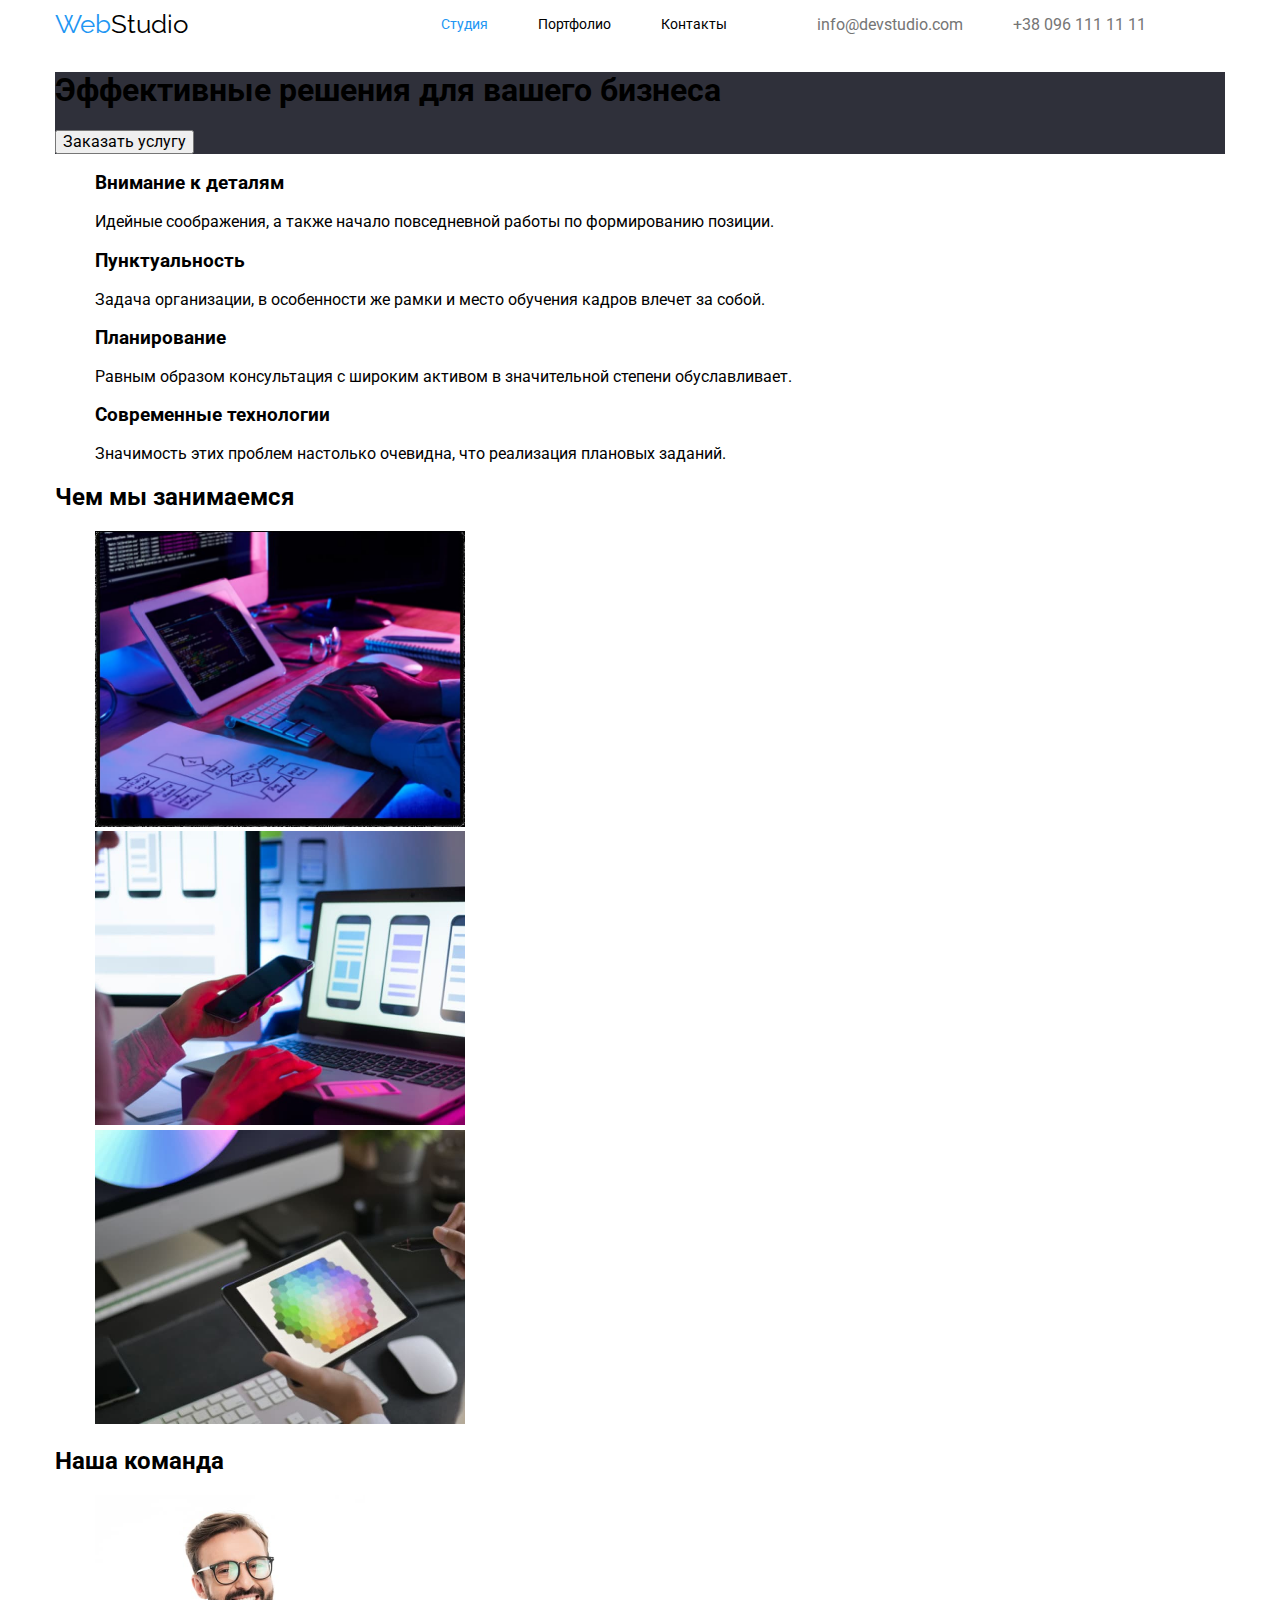
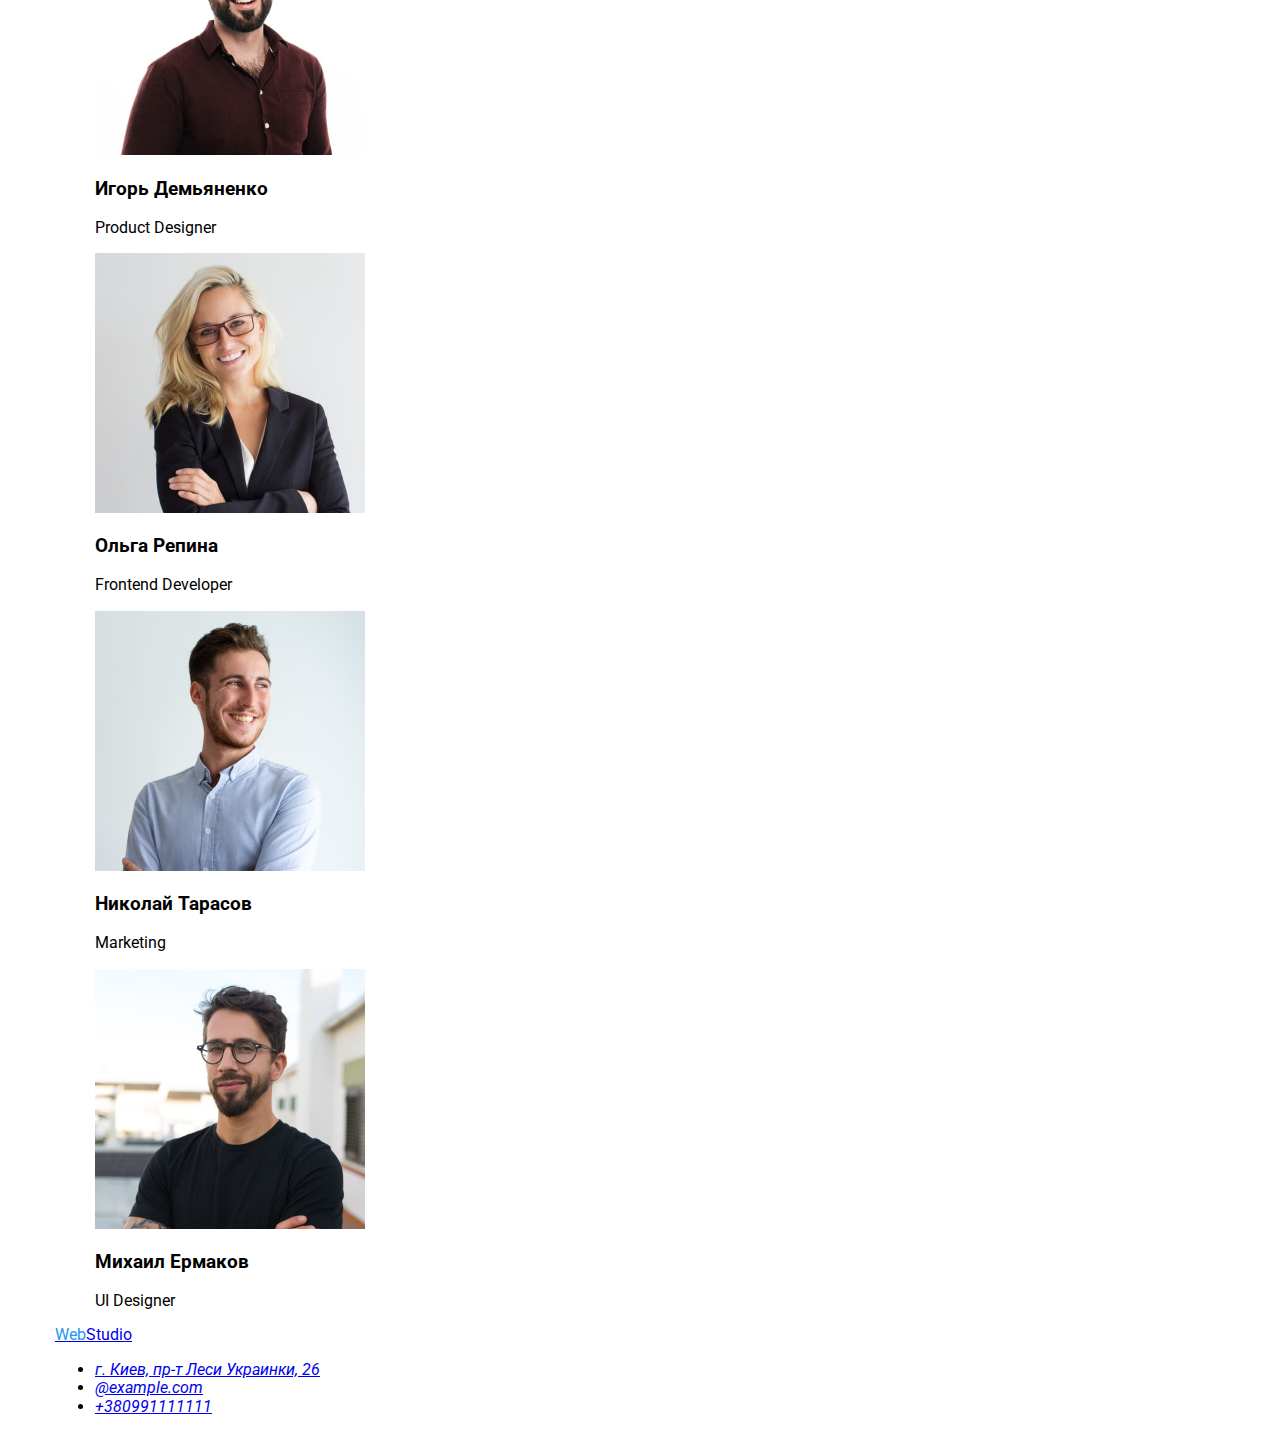
==== index.html @ a2ee6d4d "init" ====
<!DOCTYPE html>
<html lang="ru">
  <head>
    <meta charset="UTF-8" />
    <meta http-equiv="X-UA-Compatible" content="IE=edge" />
    <meta name="viewport" content="width=device-width, initial-scale=1.0" />
    <link rel="preconnect" href="https://fonts.googleapis.com">
    <link rel="preconnect" href="https://fonts.gstatic.com" crossorigin>
    <link href="https://fonts.googleapis.com/css2?family=Raleway:wght@700&family=Roboto:wght@400;500;700;900&display=swap" rel="stylesheet">
    <link rel="stylesheet" href="normalize.css">
    <link rel="stylesheet" href="style.css">
    <title>Document</title>
  </head>
  <body class="body">
    <header class="content header">
      <nav class="menu">
        <a href="/" class="header-logo" lang="en"><span class="web">Web</span>Studio</a>
        <ul class="menu-list">
          <li class="menu-item"><a href="#" class="menu-link active-link"> Студия </a></li>
          <li class="menu-item"><a href="portfolio.html" class="menu-link"> Портфолио </a></li>
          <li class="menu-item"><a href="#" class="menu-link"> Контакты </a></li>
        </ul>
      </nav>
      <ul class="header-contacts">
        <li>
          <a class="header-email" href="email:info@devstudio.com"
            >info@devstudio.com</a>
        </li>
        <li><a class="header-phone" href="tel:+380961111111">+38 096 111 11 11</a></li>
      </ul>
    </header>
    <main class="content">
      <section class="main">
        <!-- эффективные решения -->
        <h1 class="main-text">Эффективные решения для вашего бизнеса</h1>
        <button type="main-button" class="button">Заказать услугу</button>
      </section>
      <section class="info">
        <!-- наши особенности -->
        <h2 class="visually-hidden ">Наши особенности</h2>
        <ul class="list-style">
          <li>
            <h3 class="title">Внимание к деталям</h3>
            <p class="text">
              Идейные соображения, а также начало повседневной работы по
              формированию позиции.
            </p>
          </li>
          <li>
            <h3 class="title">Пунктуальность</h3>
            <p class="text">
              Задача организации, в особенности же рамки и место обучения кадров
              влечет за собой.
            </p>
          </li>
          <li>
            <h3 class="title">Планирование</h3>
            <p class="text">
              Равным образом консультация с широким активом в значительной
              степени обуславливает.
            </p>
          </li>
          <li>
            <h3 class="title">Современные технологии</h3>
            <p class="text">
              Значимость этих проблем настолько очевидна, что реализация
              плановых заданий.
            </p>
          </li>
        </ul>
      </section>
      <section class="our-work">
        <!-- чем мы занимаемся -->
        <h2 class="work">Чем мы занимаемся</h2>
        <ul class="list-style">
          <li>
            <img
              class="computer"
              src="img/box1.jpg"
              alt="computer"
              width="370"
            />
          </li>
          <li>
            <img
              class="mobile-phone"
              src="img/box2.jpg"
              alt="mobile phone"
              width="370"
            />
          </li>
          <li>
            <img class="tablet" src="img/box3.jpg" alt="tablet" width="370" />
          </li>
        </ul>
      </section>
      <!-- наша команда -->
      <section class="team">
        <h2 class="our_team">Наша команда</h2>
        <ul class="list-style">
          <li>
            <img
              class="Igor"
              src="img/Igor.jpg"
              alt="Product Designer"
              width="270"
            />
            <h3 class="Igor1">Игорь Демьяненко</h3>
            <p lang="en">Product Designer</p>
          </li>
          <li>
            <img
              class="olga"
              src="img/olga.jpg"
              alt="Frontend Developer"
              width="270"/>
            <h3 class="olga1">Ольга Репина</h3>
            <p lang="en">Frontend Developer</p>
          </li>
          <li>
            <img
              class="Nikolas"
              src="img/Nikolas.jpg"
              alt="Marketing"
              width="270"/>
            <h3 class="Nikolas1">Николай Тарасов</h3>
            <p lang="en">Marketing</p>
          </li>
          <li>
            <img
              class="Michael"
              src="img/Michael.jpg"
              alt="UI Designer"
              width="270"/>
            <h3 class="Michael">Михаил Ермаков</h3>
            <p lang="en">UI Designer</p>
          </li>
        </ul>
      </section>
    </main>
    <footer class="content">
      <a lang="en" class="footer-logo"  href="/"> <span class="web">Web</span>Studio</a>
      <address class="footer-contacts">
        <ul>
          <li>
            <a href="address:https://goo.gl/maps/3wWrW1jnmSyknJgN6">г. Киев, пр-т Леси Украинки, 26</a>
          </li>
          <li><a href="email:@example.com">@example.com</a></li>
          <li><a href="tel:+380991111111">+380991111111</a></li>
        </ul>
      </address>
    </footer>
  </body>
</html>
---- style.css ----
/* переменные */
:root {
 --primary-color: #000000;
 --secondory-color: #FFFFFF;
 --third-color: #2F303A;
 --text-main-color:#212121;
 --text-secondary-color:#757575;
 --accent-color: #2196F3; 
 --secondary-font: "raleway";  
 /* --normal-font: 400; */
 --medium-font: 500;
 --bold-font: 700;
 --bolder-font: 900;
 --primary-font-size: 16px;
 --secondary-font-size: 14px;
}
/* сенантичекое скрытие элементов */
.visually-hidden {
    position: absolute;
    white-space: nowrap;
    width: 1px;
    height: 1px;
    overflow: hidden;
    border: 0;
    padding: 0;
    clip: rect(0 0 0 0);
    clip-path: inset(50%);
    margin: -1px;
  }
  .list-style{
    list-style: none;
  }
  .item-centr{
   align-items: center;
  }

  /* main data */
.body {
  font-family: "roboto", sans-serif;
  background-color: #FFFFFF;
  }
.content{
  width: 1170px;
  margin: 0 auto;
}

/* header */
.header,.menu {
  display: flex;
  align-items: center;
}
.header-logo{
text-decoration: none;
color: var(--primary-color);
font-family: "raleway";
font-size: 26px;
margin-right: 93px;
}
.web{
color: var(--accent-color);
}
.menu-list{
  list-style: none;
  display: flex;
}

.menu-item{
  font-family: var(--primary-color);
  font-size: var(--secondary-font-size);
  Line-height: 1.14;
  margin-right: 50px;
}
.menu-list:last-child{
  margin-right: 0;
  margin-left: 120px;
}

.menu-link{
  color: var(--primary-color);
  text-decoration: none;
}
.active-link{
color: var(--accent-color);
}

.header-contacts{
  list-style: none;
  display: flex;
  align-items: center;
}
.header-email,.header-phone{
 text-decoration: none;
 color: var(--text-secondary-color);
}
.header-email:hover{
color: var(--accent-color);
}
.header-phone:hover{
  color: var(--accent-color);
}
.header-email{
  margin-right: 50px;
}
/* main */
/* <!--эффективные решения --> */
.main{
background-color: var(--third-color);
width: 1600px 600px;
}
.main-text{
  align-items: center;
}
/* наши особенности */
/* чем мы занимаемся */
/* наша команда */

/* footer */

/* portgolio */
/* main */
/* навигация кнопки */
/* наши работы */
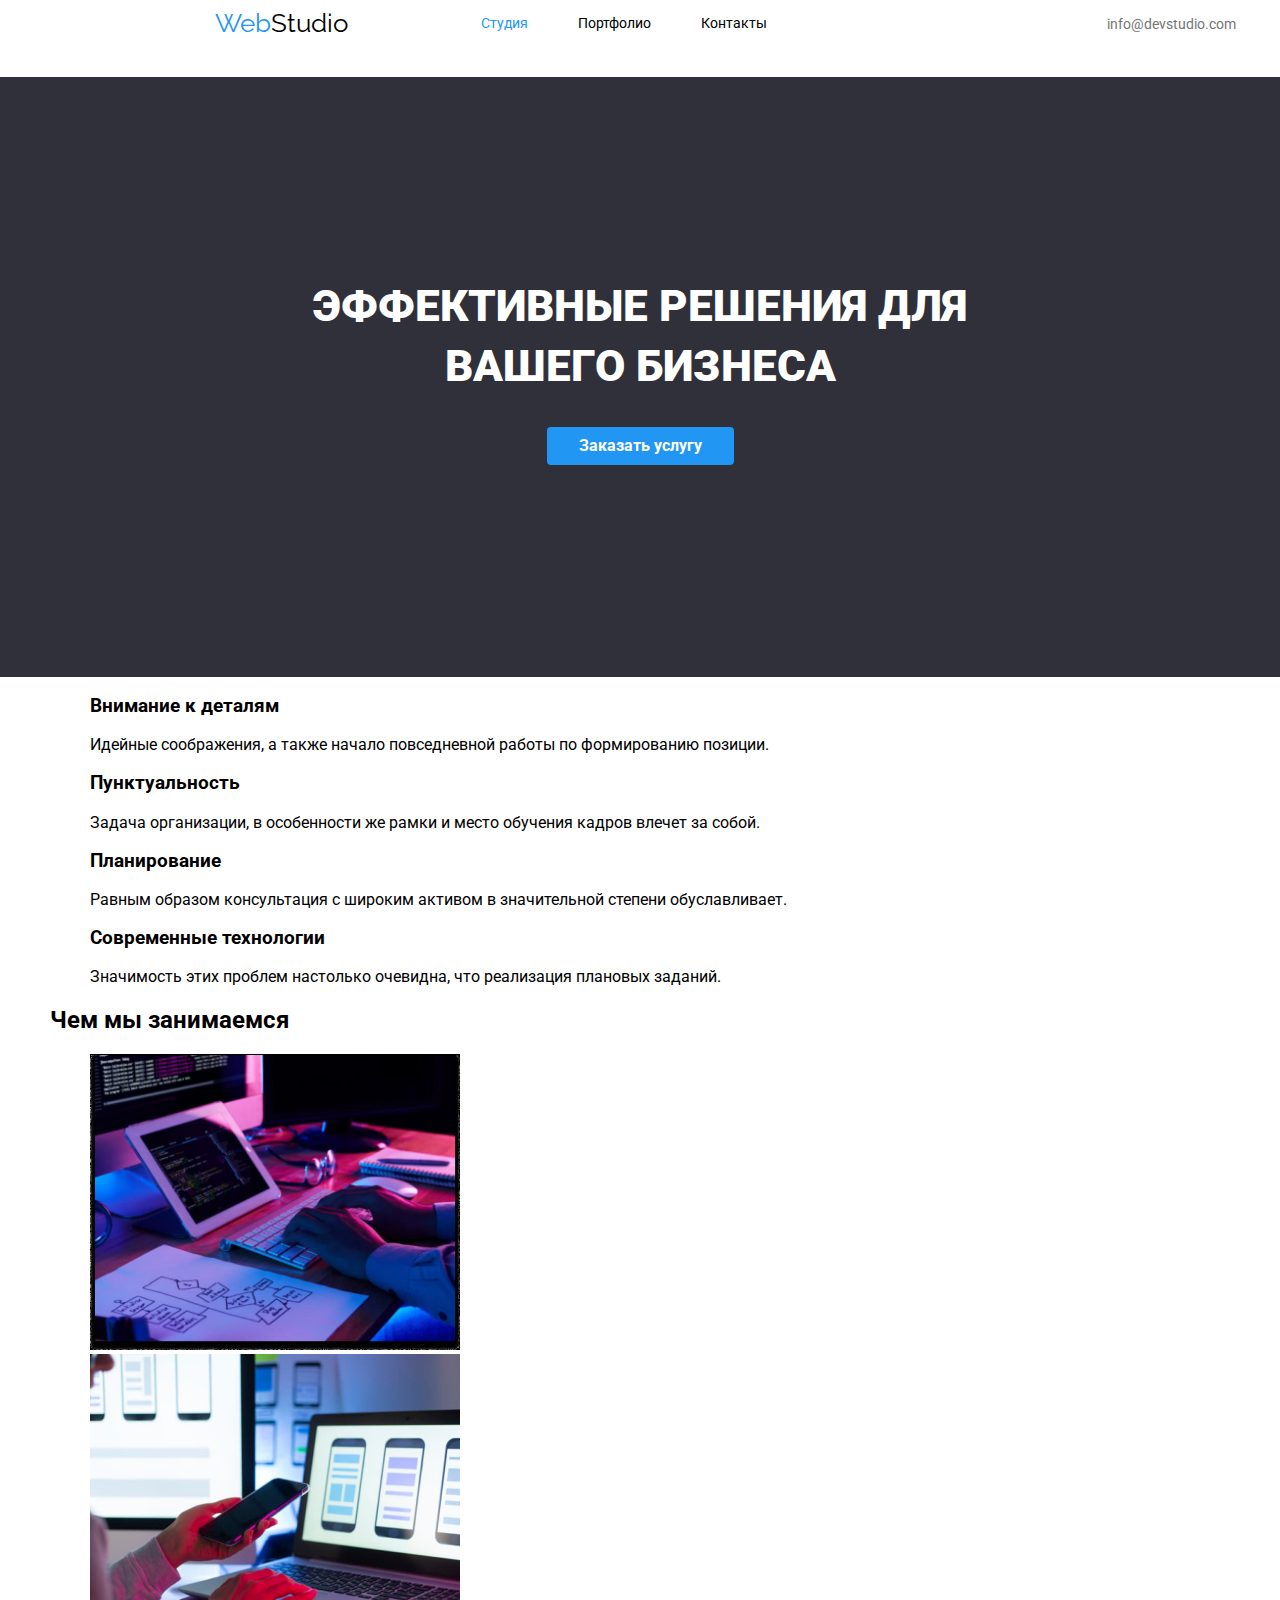
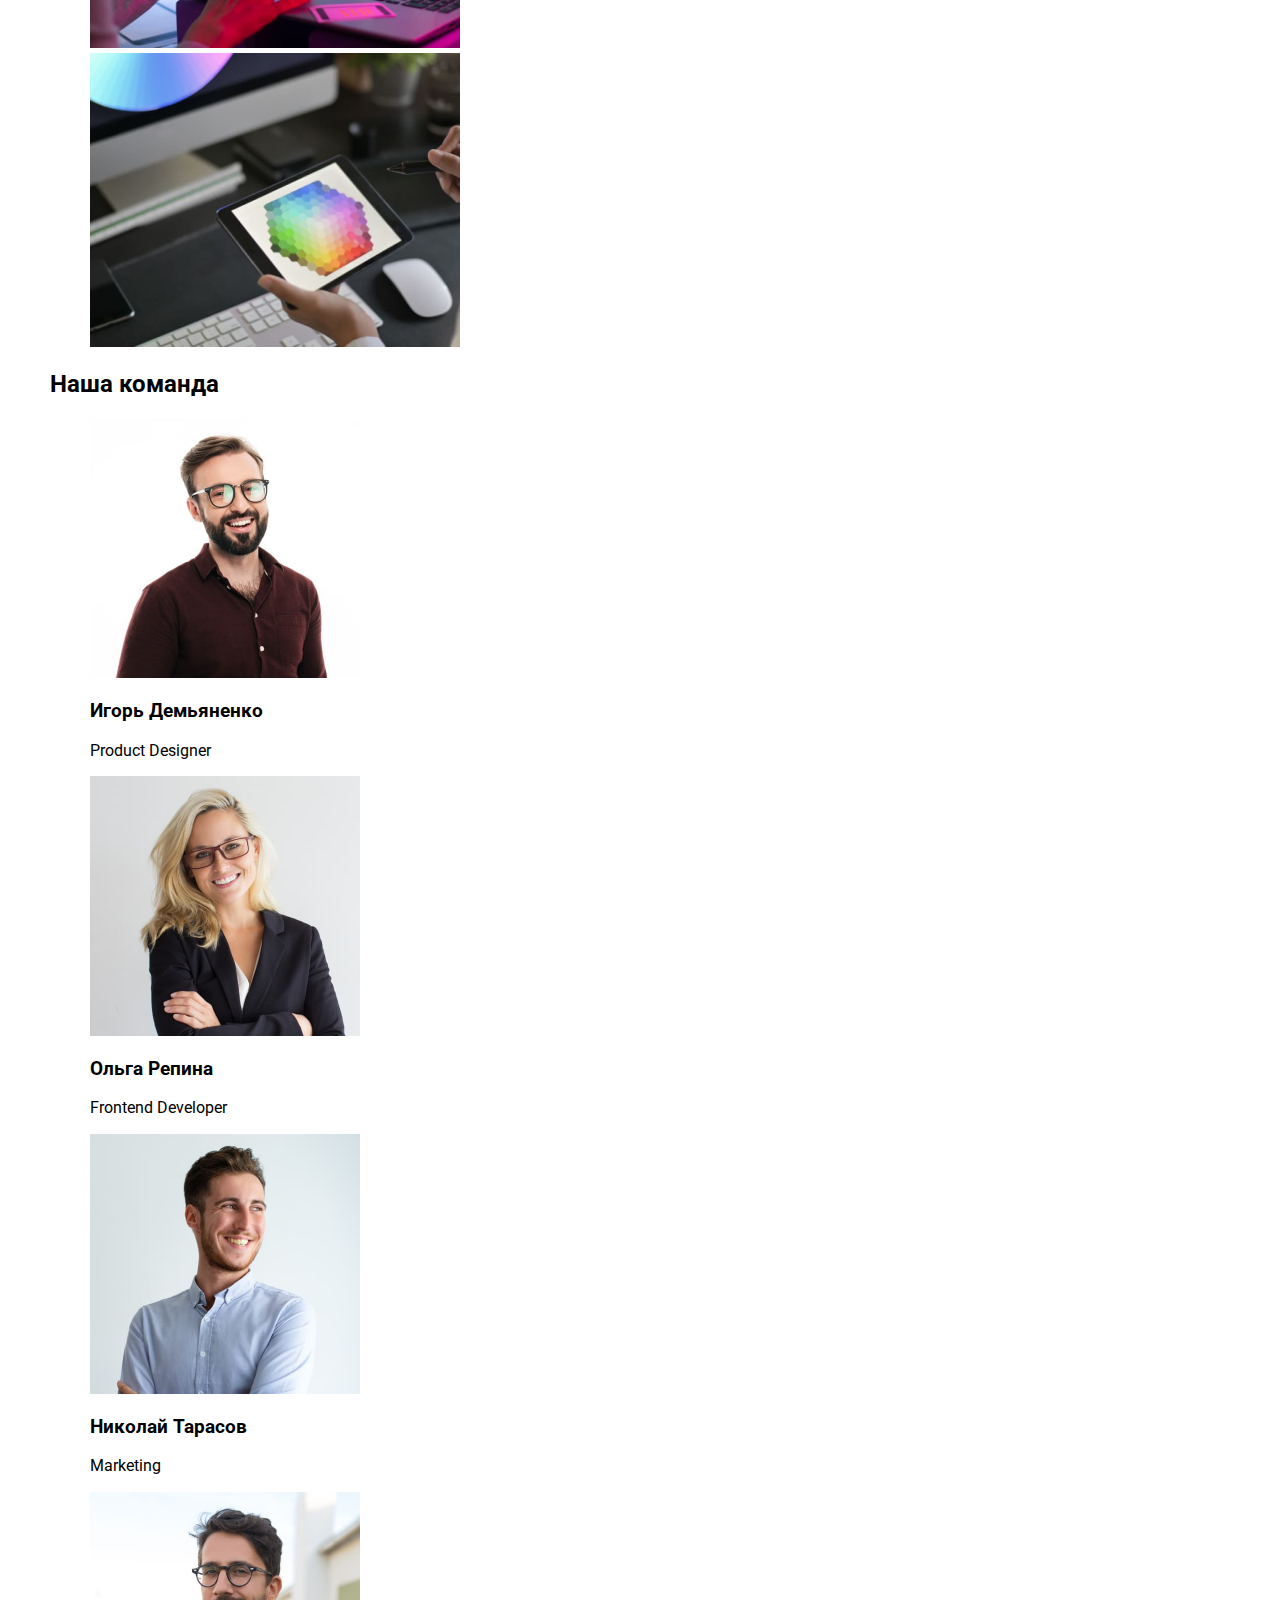
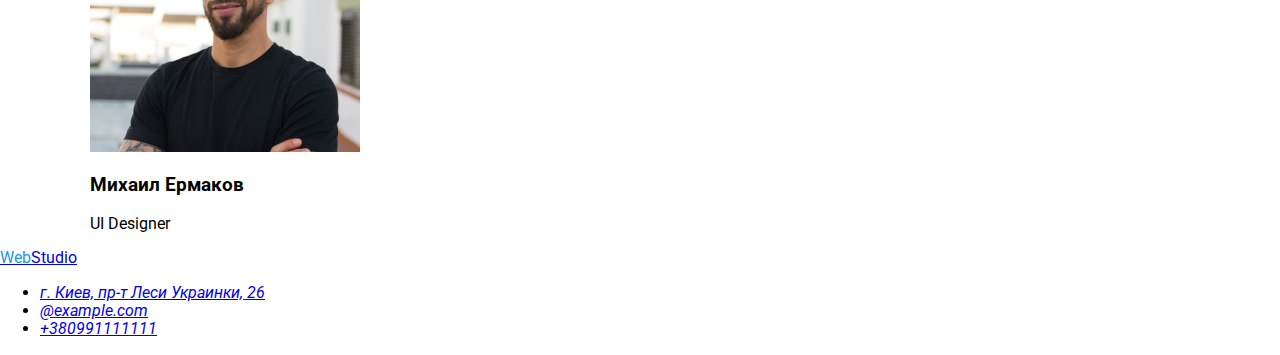
==== commit 15d77a1f: "changes" ====
--- a/index.html
+++ b/index.html
@@ -12,7 +12,7 @@
     <title>Document</title>
   </head>
   <body class="body">
-    <header class="content header">
+    <header class="header">
       <nav class="menu">
         <a href="/" class="header-logo" lang="en"><span class="web">Web</span>Studio</a>
         <ul class="menu-list">
@@ -29,13 +29,13 @@
         <li><a class="header-phone" href="tel:+380961111111">+38 096 111 11 11</a></li>
       </ul>
     </header>
-    <main class="content">
+    <main>
       <section class="main">
         <!-- эффективные решения -->
-        <h1 class="main-text">Эффективные решения для вашего бизнеса</h1>
-        <button type="main-button" class="button">Заказать услугу</button>
+        <h1 class="main-text">ЭФФЕКТИВНЫЕ РЕШЕНИЯ ДЛЯ ВАШЕГО БИЗНЕСА</h1>
+        <button type="button" class="button">Заказать услугу</button>
       </section>
-      <section class="info">
+      <section class="info content">
         <!-- наши особенности -->
         <h2 class="visually-hidden ">Наши особенности</h2>
         <ul class="list-style">
@@ -69,7 +69,7 @@
           </li>
         </ul>
       </section>
-      <section class="our-work">
+      <section class="our-work content">
         <!-- чем мы занимаемся -->
         <h2 class="work">Чем мы занимаемся</h2>
         <ul class="list-style">
@@ -95,7 +95,7 @@
         </ul>
       </section>
       <!-- наша команда -->
-      <section class="team">
+      <section class="team content">
         <h2 class="our_team">Наша команда</h2>
         <ul class="list-style">
           <li>
@@ -138,7 +138,7 @@
         </ul>
       </section>
     </main>
-    <footer class="content">
+    <footer class="footer">
       <a lang="en" class="footer-logo"  href="/"> <span class="web">Web</span>Studio</a>
       <address class="footer-contacts">
         <ul>
--- a/style.css
+++ b/style.css
@@ -42,7 +42,7 @@
   background-color: #FFFFFF;
   }
 .content{
-  width: 1170px;
+  width: 1180px;
   margin: 0 auto;
 }
 
@@ -51,12 +51,16 @@
   display: flex;
   align-items: center;
 }
+.header{
+width: 1600px;
+/* padding-right: 215px; */
+}
 .header-logo{
 text-decoration: none;
 color: var(--primary-color);
 font-family: "raleway";
 font-size: 26px;
-margin-right: 93px;
+padding-left: 215px;
 }
 .web{
 color: var(--accent-color);
@@ -74,7 +78,7 @@
 }
 .menu-list:last-child{
   margin-right: 0;
-  margin-left: 120px;
+  margin-left: 93px;
 }
 
 .menu-link{
@@ -89,6 +93,7 @@
   list-style: none;
   display: flex;
   align-items: center;
+  font-size: var(--secondary-font-size);
 }
 .header-email,.header-phone{
  text-decoration: none;
@@ -102,16 +107,51 @@
 }
 .header-email{
   margin-right: 50px;
+  margin-left: 250px;
+}
+.header-phone{
+font-weight: var(--medium-font);
 }
 /* main */
 /* <!--эффективные решения --> */
 .main{
 background-color: var(--third-color);
-width: 1600px 600px;
+width: auto;
+height: 600px;
+}
+.main{
+  text-align: center
 }
 .main-text{
-  align-items: center;
+color: var(--secondory-color);
+font-weight: var(--bolder-font);
+line-height: 1.36;
+font-size: 44px;
+width: 696px;
+margin-right: auto;
+margin-left: auto;
+margin-bottom: 30px;
+padding-top: 200px;
 }
+.button{
+  background-color: var(--accent-color);
+  color: var(--secondory-color);
+  border: none;
+  border-radius: 4px;
+  text-align: center;
+  font-weight: bold;
+  padding: 10px 32px;
+  cursor: pointer;
+}
+.button:hover{
+background-color: var(--secondory-color);
+color: var(--primary-color);
+border: 1px solid var(--primary-color);
+}
+/* .button{
+box-shadow:4px 4px 4px 4px #2196F3 ;
+} */
+
 /* наши особенности */
 /* чем мы занимаемся */
 /* наша команда */
@@ -119,6 +159,25 @@
 /* footer */
 
 /* portgolio */
-/* main */
 /* навигация кнопки */
+.menu-button{
+  margin-right: 280px;
+  margin-left: 280px;
+  margin-bottom: 34px;
+  padding-top: 94px;
+}
+.blue-button{
+background-color: var(--accent-color);
+color: var(--secondory-color);
+border: none;
+padding: 6px 22px;
+border-radius: 4px;
+cursor: pointer;
+}
+.blue-button:hover{
+background-color: var(--secondory-color);
+color: var(--primary-color);
+border: 1px solid var(--primary-color);
+}
+
 /* наши работы */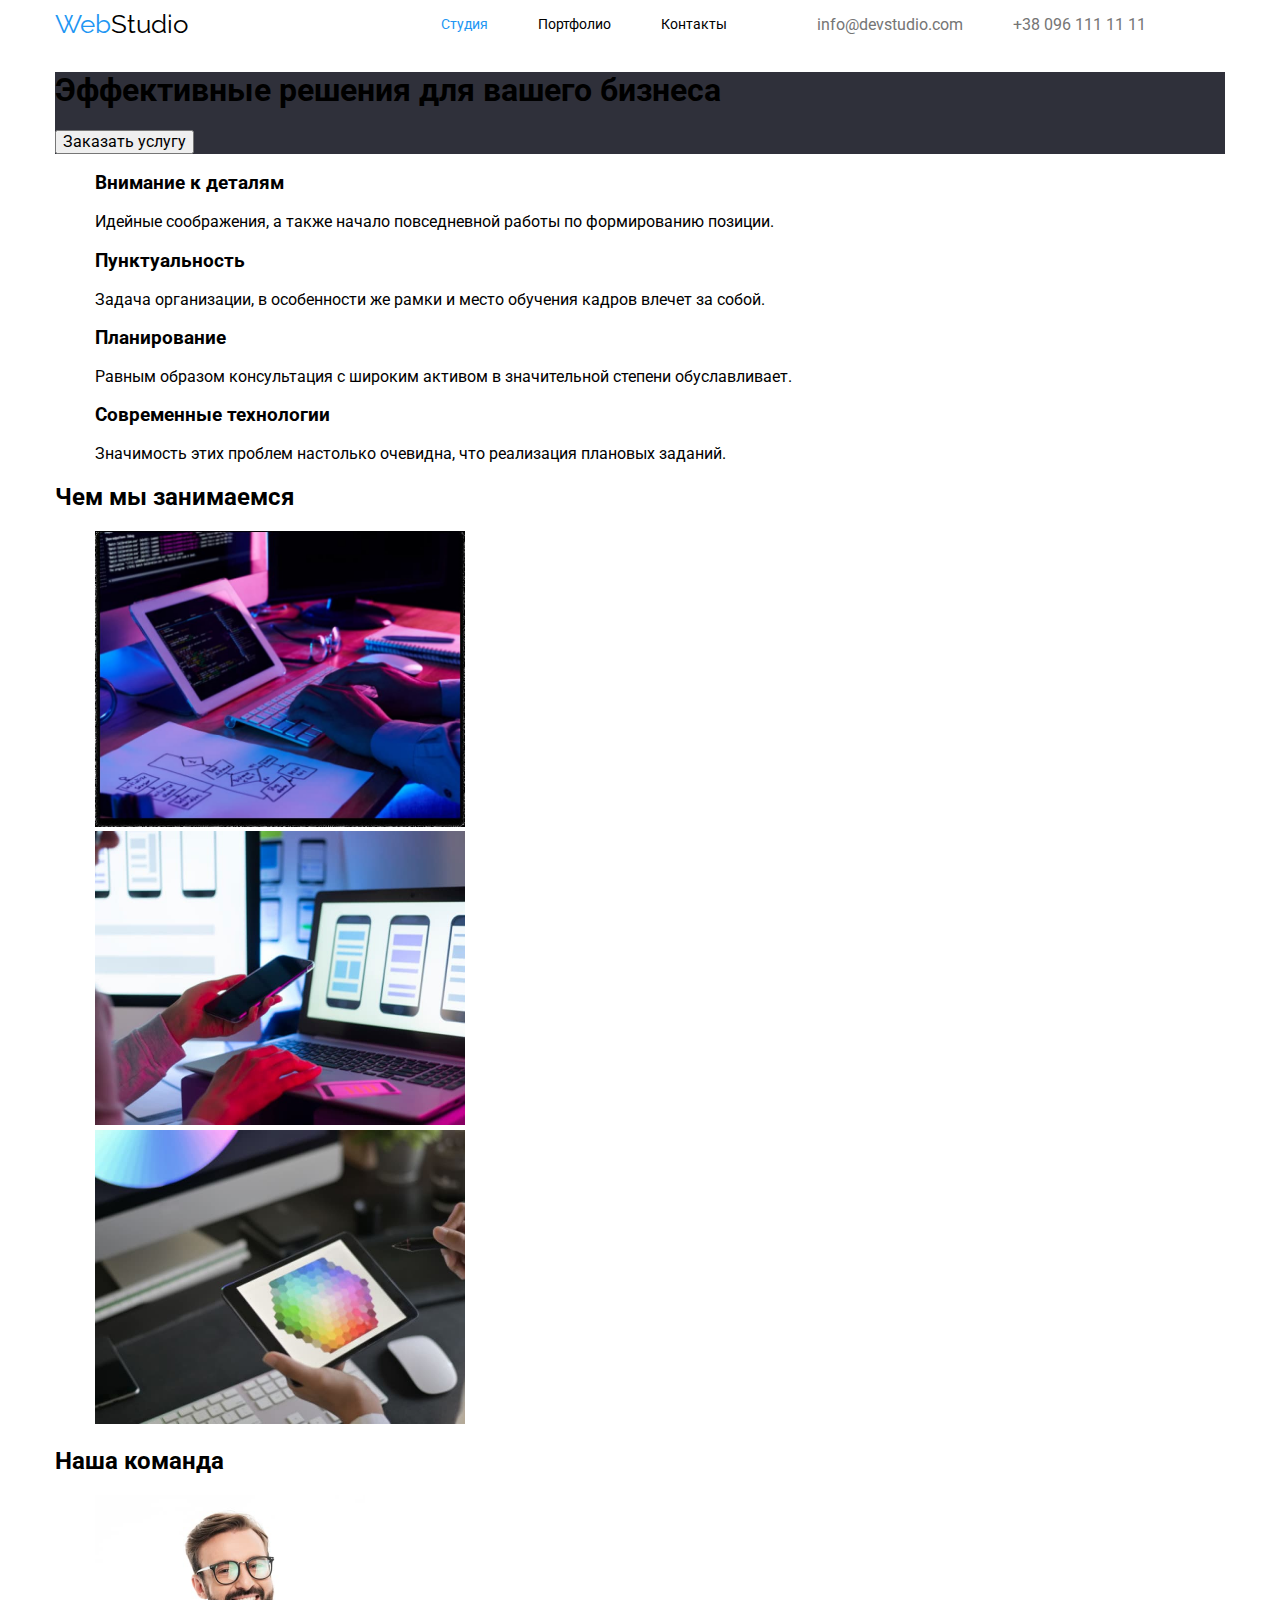
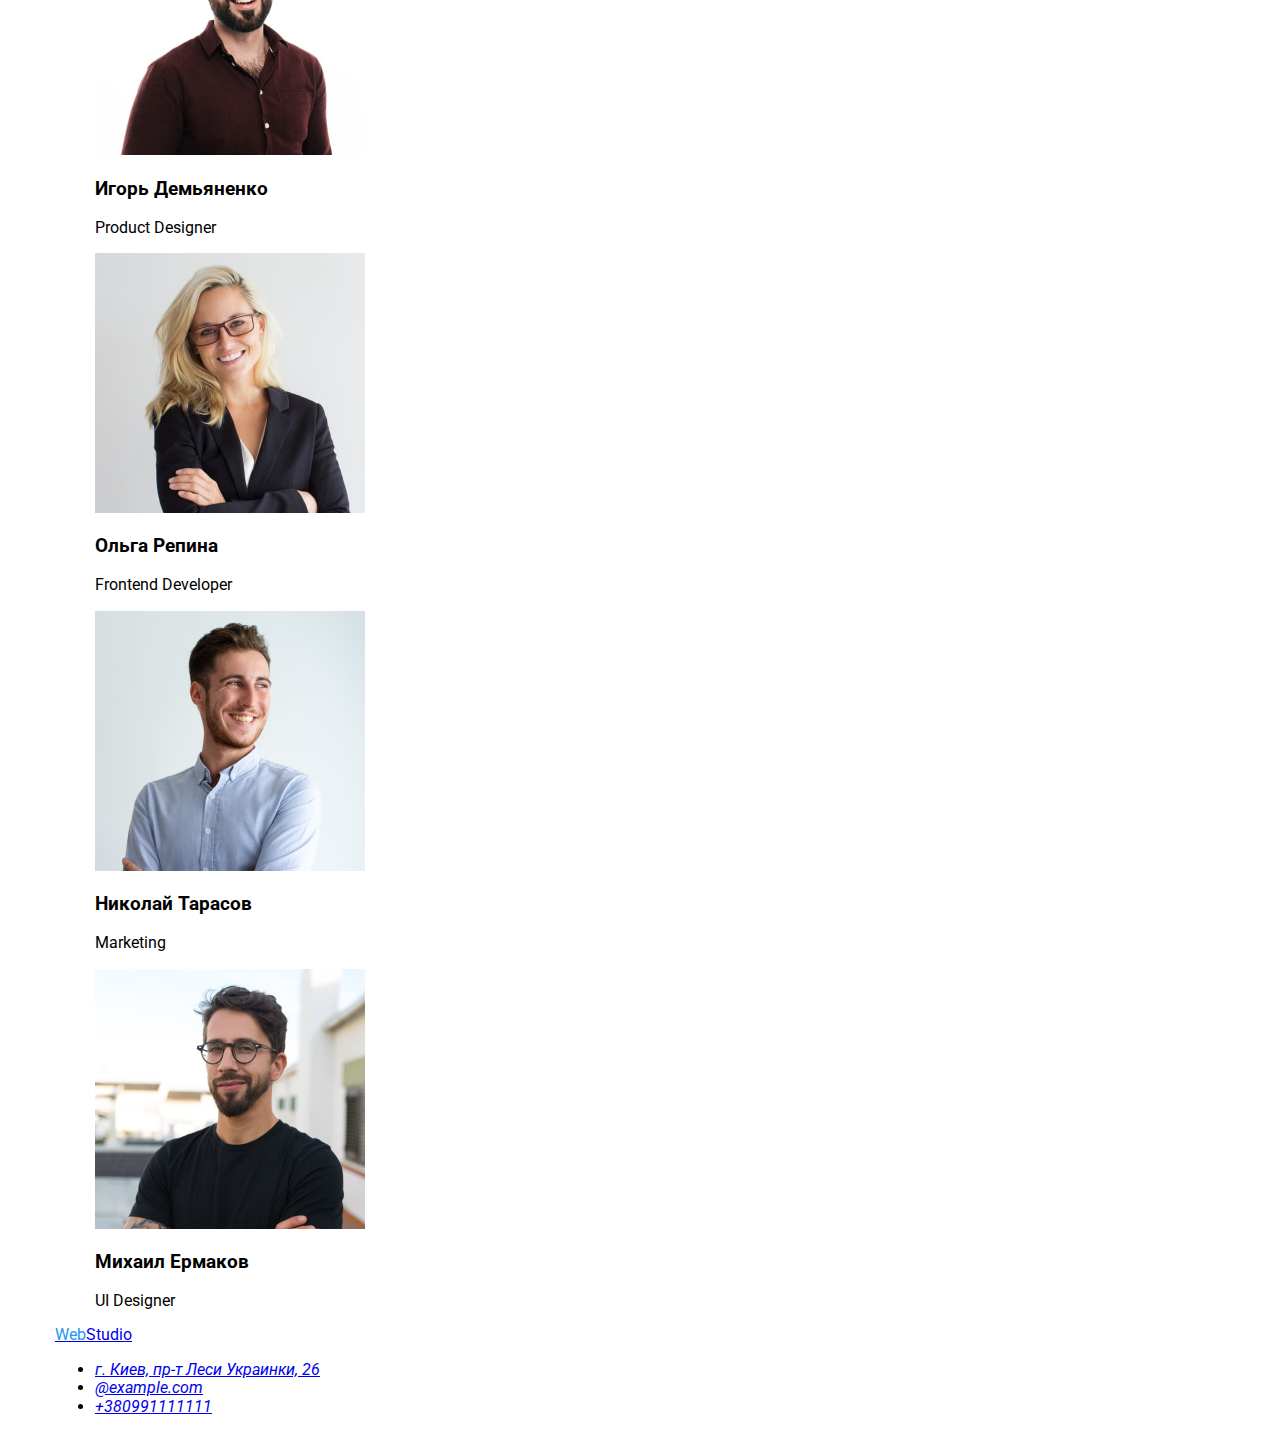
==== commit 282e5fab: "Revert " changes"" ====
--- a/index.html
+++ b/index.html
@@ -12,7 +12,7 @@
     <title>Document</title>
   </head>
   <body class="body">
-    <header class="header">
+    <header class="content header">
       <nav class="menu">
         <a href="/" class="header-logo" lang="en"><span class="web">Web</span>Studio</a>
         <ul class="menu-list">
@@ -29,13 +29,13 @@
         <li><a class="header-phone" href="tel:+380961111111">+38 096 111 11 11</a></li>
       </ul>
     </header>
-    <main>
+    <main class="content">
       <section class="main">
         <!-- эффективные решения -->
-        <h1 class="main-text">ЭФФЕКТИВНЫЕ РЕШЕНИЯ ДЛЯ ВАШЕГО БИЗНЕСА</h1>
-        <button type="button" class="button">Заказать услугу</button>
+        <h1 class="main-text">Эффективные решения для вашего бизнеса</h1>
+        <button type="main-button" class="button">Заказать услугу</button>
       </section>
-      <section class="info content">
+      <section class="info">
         <!-- наши особенности -->
         <h2 class="visually-hidden ">Наши особенности</h2>
         <ul class="list-style">
@@ -69,7 +69,7 @@
           </li>
         </ul>
       </section>
-      <section class="our-work content">
+      <section class="our-work">
         <!-- чем мы занимаемся -->
         <h2 class="work">Чем мы занимаемся</h2>
         <ul class="list-style">
@@ -95,7 +95,7 @@
         </ul>
       </section>
       <!-- наша команда -->
-      <section class="team content">
+      <section class="team">
         <h2 class="our_team">Наша команда</h2>
         <ul class="list-style">
           <li>
@@ -138,7 +138,7 @@
         </ul>
       </section>
     </main>
-    <footer class="footer">
+    <footer class="content">
       <a lang="en" class="footer-logo"  href="/"> <span class="web">Web</span>Studio</a>
       <address class="footer-contacts">
         <ul>
--- a/style.css
+++ b/style.css
@@ -42,7 +42,7 @@
   background-color: #FFFFFF;
   }
 .content{
-  width: 1180px;
+  width: 1170px;
   margin: 0 auto;
 }
 
@@ -51,16 +51,12 @@
   display: flex;
   align-items: center;
 }
-.header{
-width: 1600px;
-/* padding-right: 215px; */
-}
 .header-logo{
 text-decoration: none;
 color: var(--primary-color);
 font-family: "raleway";
 font-size: 26px;
-padding-left: 215px;
+margin-right: 93px;
 }
 .web{
 color: var(--accent-color);
@@ -78,7 +74,7 @@
 }
 .menu-list:last-child{
   margin-right: 0;
-  margin-left: 93px;
+  margin-left: 120px;
 }
 
 .menu-link{
@@ -93,7 +89,6 @@
   list-style: none;
   display: flex;
   align-items: center;
-  font-size: var(--secondary-font-size);
 }
 .header-email,.header-phone{
  text-decoration: none;
@@ -107,51 +102,16 @@
 }
 .header-email{
   margin-right: 50px;
-  margin-left: 250px;
-}
-.header-phone{
-font-weight: var(--medium-font);
 }
 /* main */
 /* <!--эффективные решения --> */
 .main{
 background-color: var(--third-color);
-width: auto;
-height: 600px;
-}
-.main{
-  text-align: center
+width: 1600px 600px;
 }
 .main-text{
-color: var(--secondory-color);
-font-weight: var(--bolder-font);
-line-height: 1.36;
-font-size: 44px;
-width: 696px;
-margin-right: auto;
-margin-left: auto;
-margin-bottom: 30px;
-padding-top: 200px;
+  align-items: center;
 }
-.button{
-  background-color: var(--accent-color);
-  color: var(--secondory-color);
-  border: none;
-  border-radius: 4px;
-  text-align: center;
-  font-weight: bold;
-  padding: 10px 32px;
-  cursor: pointer;
-}
-.button:hover{
-background-color: var(--secondory-color);
-color: var(--primary-color);
-border: 1px solid var(--primary-color);
-}
-/* .button{
-box-shadow:4px 4px 4px 4px #2196F3 ;
-} */
-
 /* наши особенности */
 /* чем мы занимаемся */
 /* наша команда */
@@ -159,25 +119,6 @@
 /* footer */
 
 /* portgolio */
+/* main */
 /* навигация кнопки */
-.menu-button{
-  margin-right: 280px;
-  margin-left: 280px;
-  margin-bottom: 34px;
-  padding-top: 94px;
-}
-.blue-button{
-background-color: var(--accent-color);
-color: var(--secondory-color);
-border: none;
-padding: 6px 22px;
-border-radius: 4px;
-cursor: pointer;
-}
-.blue-button:hover{
-background-color: var(--secondory-color);
-color: var(--primary-color);
-border: 1px solid var(--primary-color);
-}
-
 /* наши работы */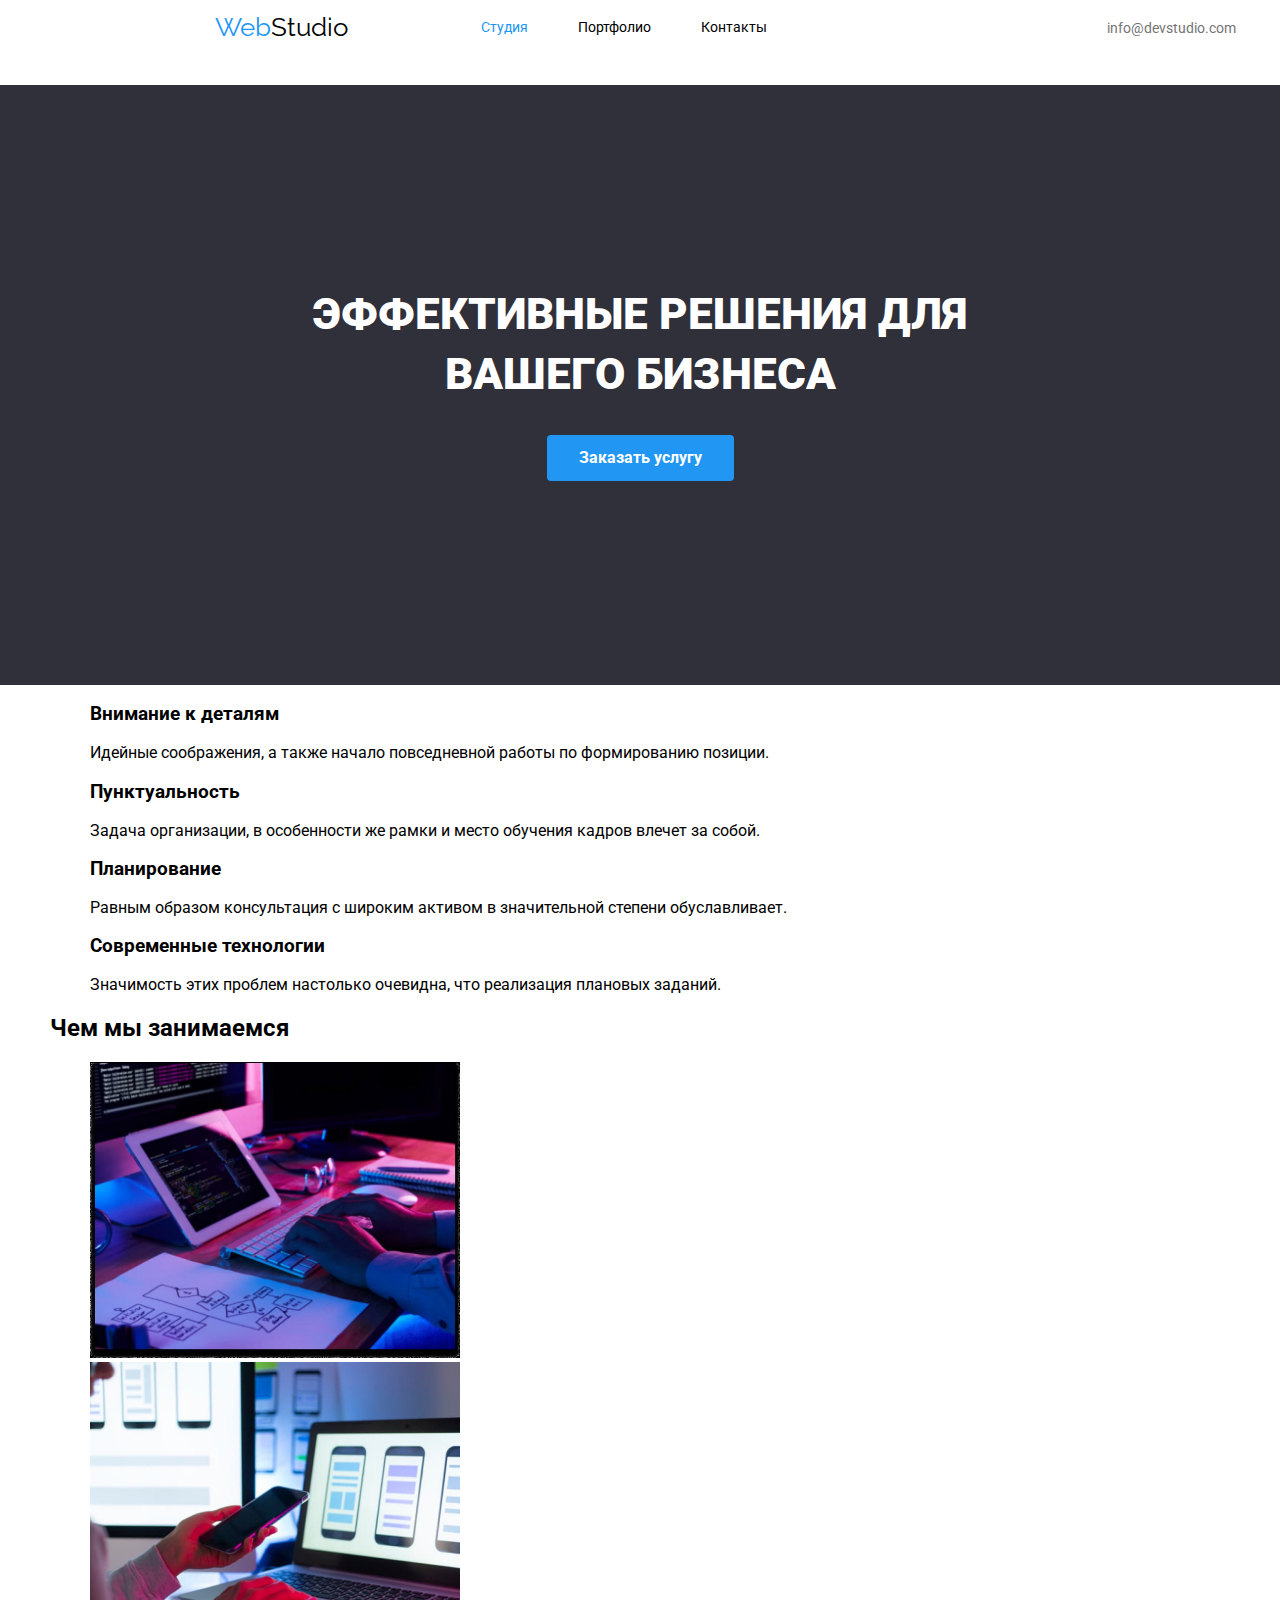
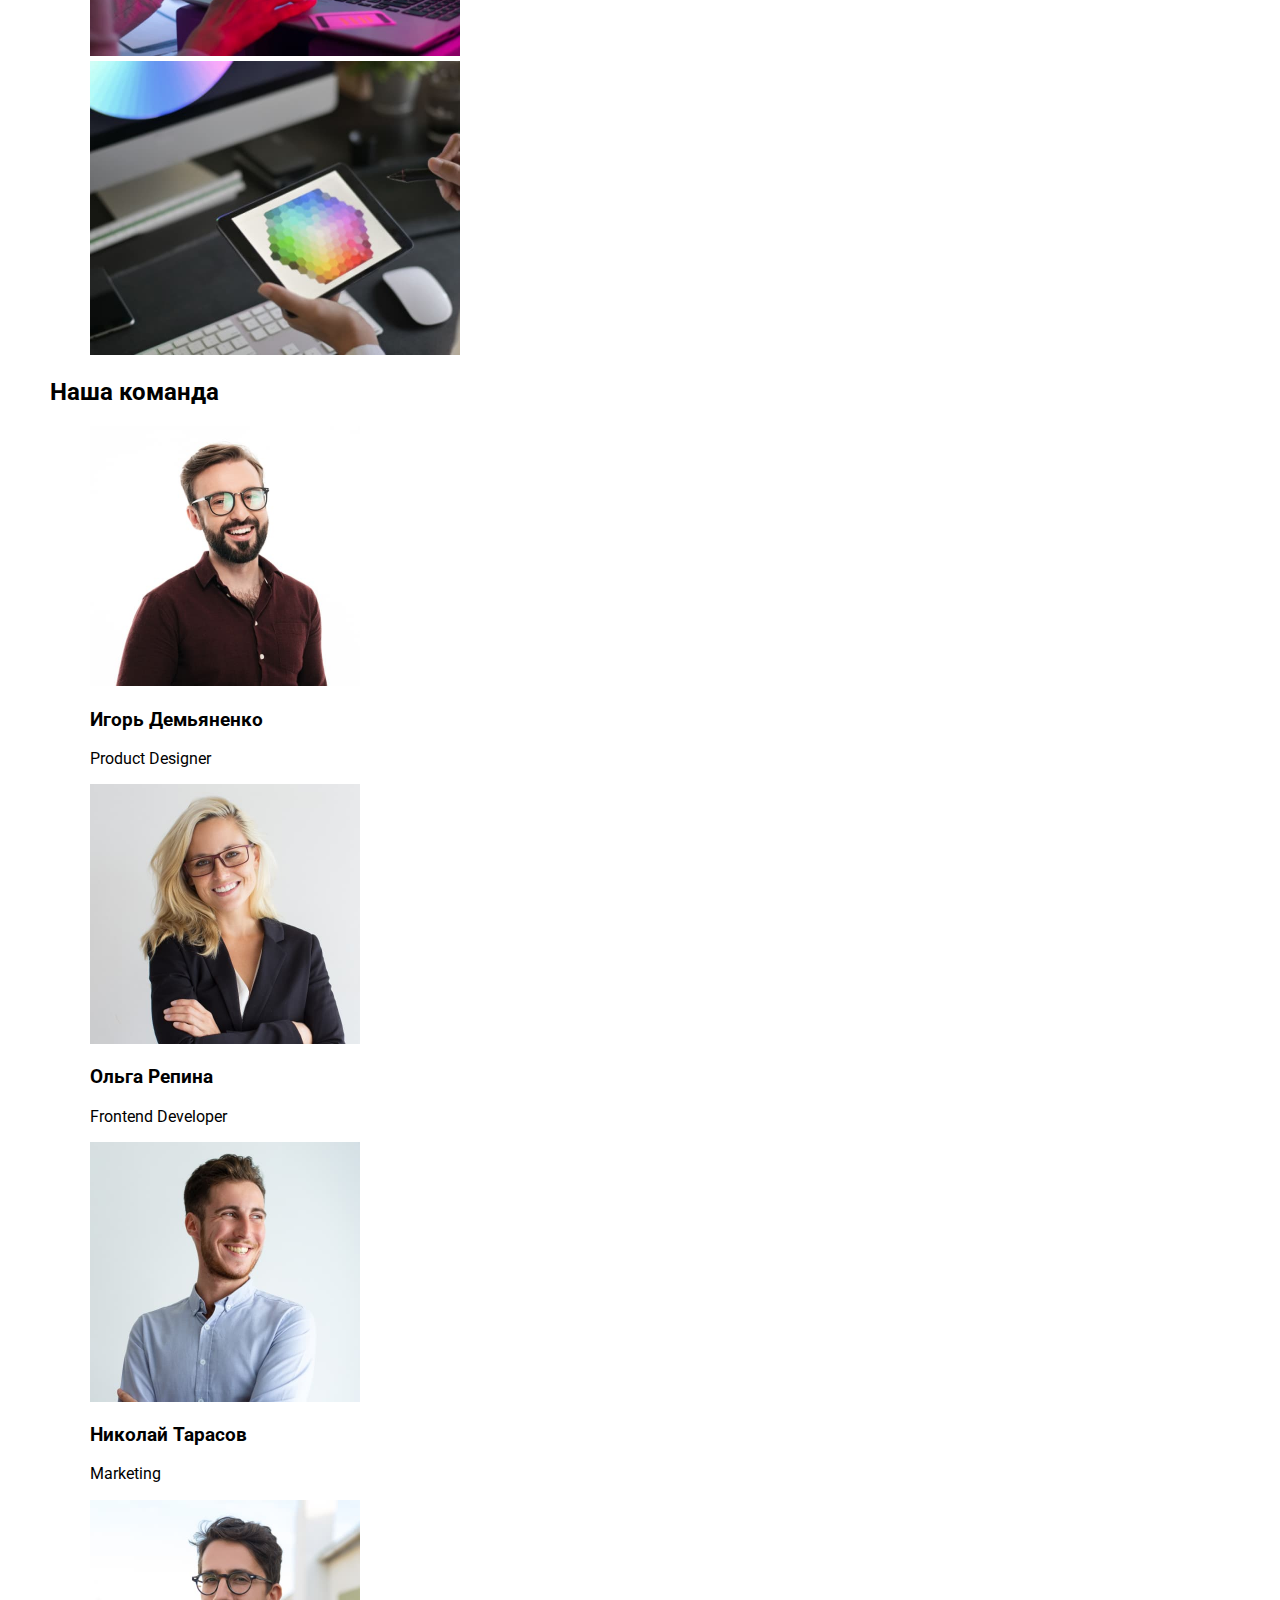
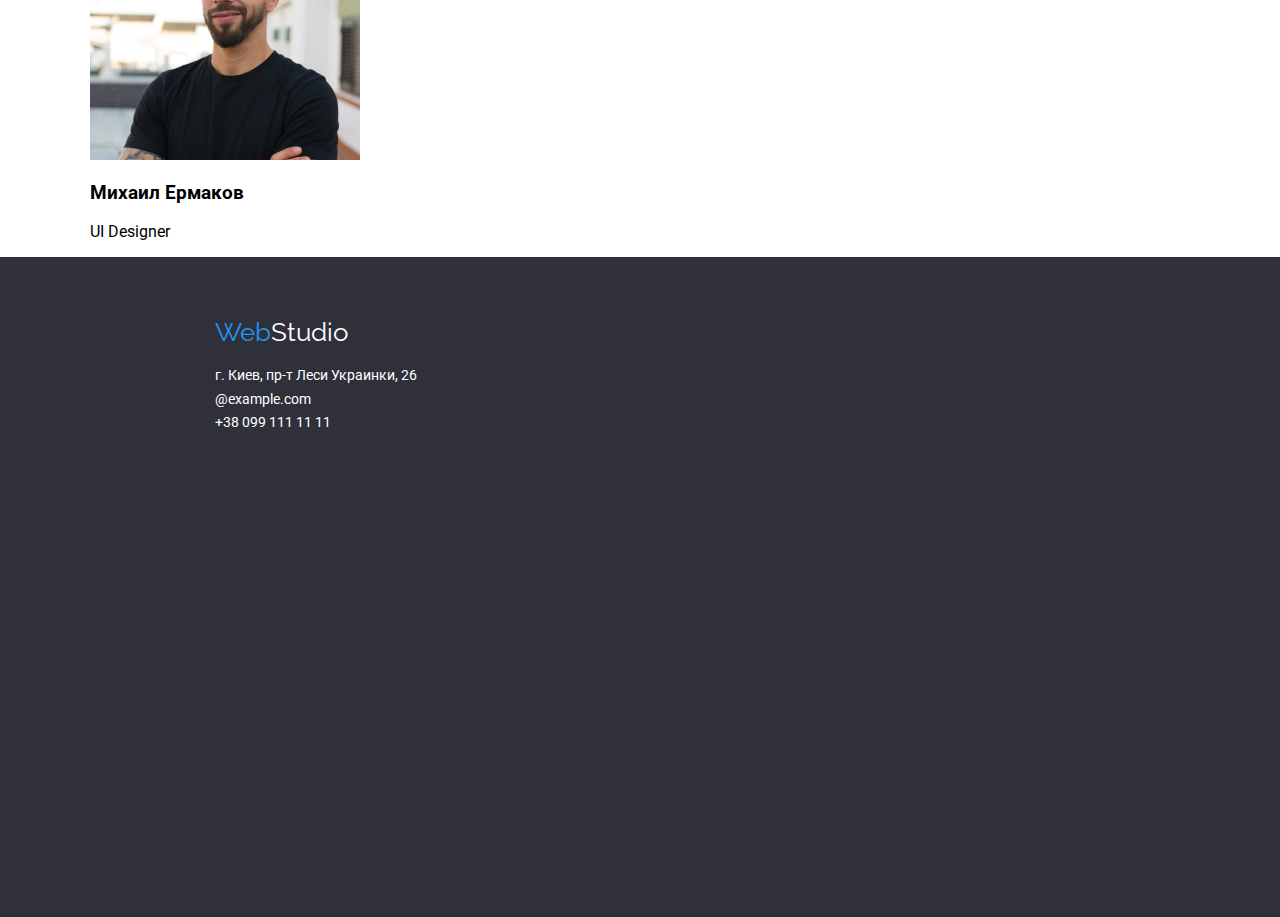
==== commit 10eea7f1: "23" ====
--- a/index.html
+++ b/index.html
@@ -12,7 +12,7 @@
     <title>Document</title>
   </head>
   <body class="body">
-    <header class="content header">
+    <header class="header">
       <nav class="menu">
         <a href="/" class="header-logo" lang="en"><span class="web">Web</span>Studio</a>
         <ul class="menu-list">
@@ -29,13 +29,13 @@
         <li><a class="header-phone" href="tel:+380961111111">+38 096 111 11 11</a></li>
       </ul>
     </header>
-    <main class="content">
+    <main>
       <section class="main">
         <!-- эффективные решения -->
-        <h1 class="main-text">Эффективные решения для вашего бизнеса</h1>
-        <button type="main-button" class="button">Заказать услугу</button>
+        <h1 class="main-text">ЭФФЕКТИВНЫЕ РЕШЕНИЯ ДЛЯ ВАШЕГО БИЗНЕСА</h1>
+        <button type="button" class="button">Заказать услугу</button>
       </section>
-      <section class="info">
+      <section class="info content">
         <!-- наши особенности -->
         <h2 class="visually-hidden ">Наши особенности</h2>
         <ul class="list-style">
@@ -69,7 +69,7 @@
           </li>
         </ul>
       </section>
-      <section class="our-work">
+      <section class="our-work content">
         <!-- чем мы занимаемся -->
         <h2 class="work">Чем мы занимаемся</h2>
         <ul class="list-style">
@@ -95,7 +95,7 @@
         </ul>
       </section>
       <!-- наша команда -->
-      <section class="team">
+      <section class="team content">
         <h2 class="our_team">Наша команда</h2>
         <ul class="list-style">
           <li>
@@ -138,15 +138,15 @@
         </ul>
       </section>
     </main>
-    <footer class="content">
+    <footer class="footer">
       <a lang="en" class="footer-logo"  href="/"> <span class="web">Web</span>Studio</a>
-      <address class="footer-contacts">
-        <ul>
+      <address>
+        <ul class="footer-con">
           <li>
-            <a href="address:https://goo.gl/maps/3wWrW1jnmSyknJgN6">г. Киев, пр-т Леси Украинки, 26</a>
+            <a class="footer-contacts" href="address:https://goo.gl/maps/3wWrW1jnmSyknJgN6">г. Киев, пр-т Леси Украинки, 26</a>
           </li>
-          <li><a href="email:@example.com">@example.com</a></li>
-          <li><a href="tel:+380991111111">+380991111111</a></li>
+          <li><a class="footer-contacts" href="email:@example.com">@example.com</a></li>
+          <li><a class="footer-contacts" href="tel:+380991111111">+38 099 111 11 11</a></li>
         </ul>
       </address>
     </footer>
--- a/style.css
+++ b/style.css
@@ -8,6 +8,7 @@
  --text-main-color:#212121;
  --text-secondary-color:#757575;
  --accent-color: #2196F3; 
+ --button-color: #F5F4FA;
  --secondary-font: "raleway";  
  /* --normal-font: 400; */
  --medium-font: 500;
@@ -39,10 +40,10 @@
   /* main data */
 .body {
   font-family: "roboto", sans-serif;
-  background-color: #FFFFFF;
+  background-color: E5E5E5;
   }
 .content{
-  width: 1170px;
+  width: 1180px;
   margin: 0 auto;
 }
 
@@ -50,13 +51,17 @@
 .header,.menu {
   display: flex;
   align-items: center;
+}
+.header{
+width: 1600px;
+/* padding-right: 215px; */
 }
 .header-logo{
 text-decoration: none;
 color: var(--primary-color);
 font-family: "raleway";
 font-size: 26px;
-margin-right: 93px;
+padding-left: 215px;
 }
 .web{
 color: var(--accent-color);
@@ -72,14 +77,18 @@
   Line-height: 1.14;
   margin-right: 50px;
 }
+
 .menu-list:last-child{
   margin-right: 0;
-  margin-left: 120px;
+  margin-left: 93px;
 }
 
 .menu-link{
   color: var(--primary-color);
   text-decoration: none;
+}
+.menu-link:hover{
+  color: var(--accent-color);
 }
 .active-link{
 color: var(--accent-color);
@@ -89,6 +98,7 @@
   list-style: none;
   display: flex;
   align-items: center;
+  font-size: var(--secondary-font-size);
 }
 .header-email,.header-phone{
  text-decoration: none;
@@ -102,23 +112,107 @@
 }
 .header-email{
   margin-right: 50px;
+  margin-left: 250px;
+  line-height: 2;
+}
+.header-phone{
+font-weight: var(--medium-font);
 }
 /* main */
 /* <!--эффективные решения --> */
 .main{
 background-color: var(--third-color);
-width: 1600px 600px;
+width: auto;
+height: 600px;
+}
+.main{
+  text-align: center
 }
 .main-text{
-  align-items: center;
-}
+color: var(--secondory-color);
+font-weight: var(--bolder-font);
+line-height: 1.36;
+font-size: 44px;
+width: 696px;
+margin-right: auto;
+margin-left: auto;
+margin-bottom: 30px;
+padding-top: 200px;
+}
+
+.button{
+  background-color: var(--accent-color);
+  color: var(--secondory-color);
+  border: none;
+  border-radius: 4px;
+  text-align: center;
+  font-weight: bold;
+  padding: 10px 32px;
+  cursor: pointer;
+  line-height: 1.6;
+}
+
 /* наши особенности */
 /* чем мы занимаемся */
 /* наша команда */
 
 /* footer */
+.footer{
+  background-color: var(--third-color);
+  width: auto;
+  height: 600px;
+  padding-left: 215px;
+  padding-top: 60px;
+}
+.footer-logo{
+text-decoration: none;
+color: var(--secondory-color);
+font-family: "raleway";
+font-size: 26px;
+line-height: 1.17;
+}
+
+.footer-contacts{
+text-decoration: none;
+font-size: var(--secondary-font-size);
+color: var(--secondory-color);
+line-height: 1.7;
+margin-bottom: 9px;
+font-style: normal;
+}
+.footer-con{
+list-style: none;
+padding-left: 0px;
+}
+.footer-contacts:hover{
+color: var(--accent-color); 
+}
 
 /* portgolio */
-/* main */
 /* навигация кнопки */
-/* наши работы */+.menu-button{
+  margin-right: 280px;
+  margin-left: 495px;
+  margin-bottom: 34px;
+  padding-top: 94px;
+}
+.button-grey{
+background-color: var(--button-color);
+color: var(--primary-color);
+border: none;
+padding: 6px 22px;
+border-radius: 4px;
+cursor: pointer;
+margin-right: 8px;
+line-height: 1.6;
+}
+.button-grey:hover{
+background-color: var(--accent-color);
+color: var(--secondory-color);
+border: none;
+}
+.button-grey{
+box-shadow:1px 1px 2px 1px #757575;
+}
+/* наши работы */
+ 